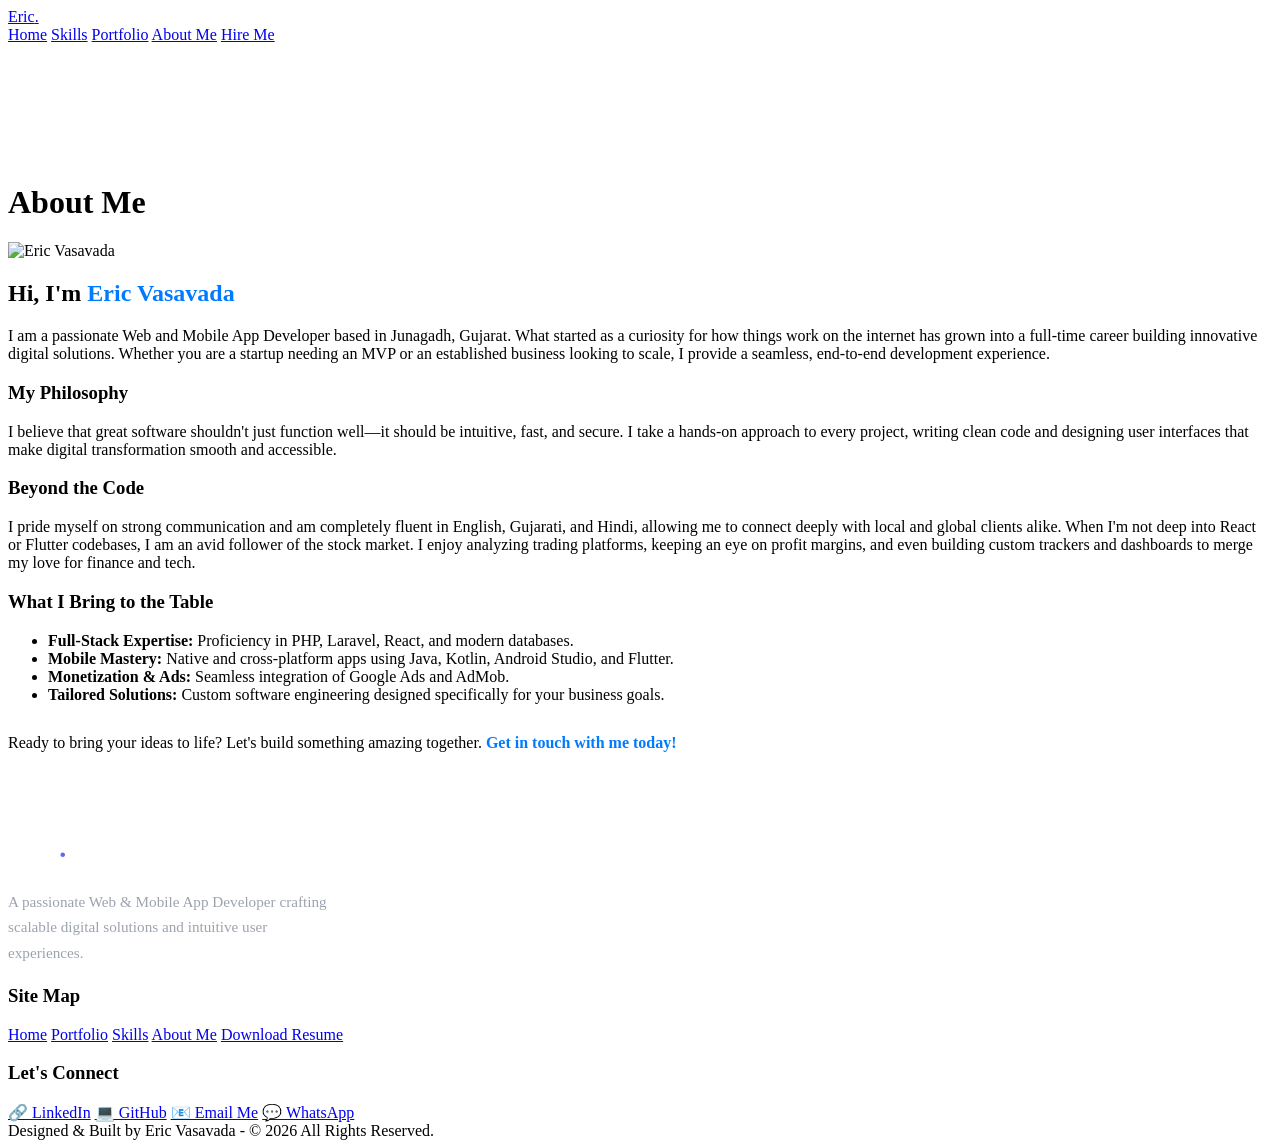
==== AboutMe.html @ 9f7b0acc "Add files via upload" ====
<!DOCTYPE html>
<html lang="en">

<head>
  <meta charset="UTF-8">
  <meta name="viewport" content="width=device-width, initial-scale=1.0">
  <title>About Me | Eric Vasavada</title>
  <link rel="icon" href="imgs/profile-pic.png" type="image/png">

  <link rel="stylesheet" href="assets/Style.css">

  <link rel="preconnect" href="https://fonts.googleapis.com">
  <link href="https://fonts.googleapis.com/css2?family=Inter:wght@300;400;600;800&display=swap" rel="stylesheet">

  <script src="https://cdnjs.cloudflare.com/ajax/libs/gsap/3.12.2/gsap.min.js"></script>
  <script src="https://cdnjs.cloudflare.com/ajax/libs/gsap/3.12.2/ScrollTrigger.min.js"></script>

</head>

<body>

  <header class="header">
    <div class="logo">
      <a href="/" class="text-logo">Eric<span class="highlight">.</span></a>
    </div>
    <nav class="nav-links">
      <a href="/" class="nav-button">Home</a>
      <a href="Skills.html" class="nav-button">Skills</a>
      <a href="Portfolio.html" class="nav-button">Portfolio</a>
      <a href="AboutMe.html" class="nav-button">About Me</a>
      <a href="ContactUs.html" class="contact-us-btn">Hire Me</a>
    </nav>
    <div class="menu-icon">
      <div class="bar"></div>
      <div class="bar"></div>
      <div class="bar"></div>
    </div>
  </header>

  <main>

    <header class="text-header" style="margin-top: 140px;">
      <h1>About Me</h1>
      <div class="underline"></div>
    </header>

    <section class="container about-wrapper" style="margin-bottom: 80px;">
      <div class="about-card personal-about-layout">

        <div class="profile-image-container">
          <img src="imgs/founder.jpg" alt="Eric Vasavada" class="founder-img">
        </div>

        <div style="text-align: left; width: 100%;">
          <h2 class="about-title">Hi, I'm <span style="color:var(--primary, #007bff)">Eric Vasavada</span></h2>

          <p class="about-text">
            I am a passionate Web and Mobile App Developer based in Junagadh, Gujarat. What started as a curiosity for
            how things work on the internet has grown into a full-time career building innovative digital solutions.
            Whether you are a startup needing an MVP or an established business looking to scale, I provide a seamless,
            end-to-end development experience.
          </p>

          <h3 class="sub-title">My Philosophy</h3>
          <p class="about-text">
            I believe that great software shouldn't just function well—it should be intuitive, fast, and secure. I take
            a hands-on approach to every project, writing clean code and designing user interfaces that make digital
            transformation smooth and accessible.
          </p>

          <h3 class="sub-title">Beyond the Code</h3>
          <p class="about-text">
            I pride myself on strong communication and am completely fluent in English, Gujarati, and Hindi, allowing me
            to connect deeply with local and global clients alike. When I'm not deep into React or Flutter codebases, I
            am an avid follower of the stock market. I enjoy analyzing trading platforms, keeping an eye on profit
            margins, and even building custom trackers and dashboards to merge my love for finance and tech.
          </p>

          <h3 class="sub-title">What I Bring to the Table</h3>
          <ul class="about-list">
            <li><strong>Full-Stack Expertise:</strong> Proficiency in PHP, Laravel, React, and modern databases.</li>
            <li><strong>Mobile Mastery:</strong> Native and cross-platform apps using Java, Kotlin, Android Studio, and
              Flutter.</li>
            <li><strong>Monetization & Ads:</strong> Seamless integration of Google Ads and AdMob.</li>
            <li><strong>Tailored Solutions:</strong> Custom software engineering designed specifically for your business
              goals.</li>
          </ul>

          <p class="about-text highlight-box" style="margin-top: 30px;">
            Ready to bring your ideas to life? Let's build something amazing together.
            <a href="ContactUs.html"
              style="color: var(--primary, #007bff); font-weight: bold; text-decoration: none;">Get in touch with me
              today!</a>
          </p>
        </div>

      </div>
    </section>

  </main>

  <footer class="footer" id="contact">
    <div class="footer-content">

      <!-- Left Column: Branding & Short Bio -->
      <div class="footer-left">
        <a href="/"
          style="font-size: 28px; font-weight: 800; color: #fff; text-decoration: none; margin-bottom: 15px; display: inline-block;">
          Eric<span style="color: var(--primary, #6366f1);">.</span>
        </a>
        <p
          style="color: var(--text-muted, #9ca3af); font-size: 0.95rem; max-width: 320px; line-height: 1.7; margin-top: 10px;">
          A passionate Web & Mobile App Developer crafting scalable digital solutions and intuitive user experiences.
        </p>
      </div>

      <!-- Center Column: Quick Links -->
      <div class="footer-center">
        <h3>Site Map</h3>
        <div class="footer-links">
          <a href="/" class="footer-link">Home</a>
          <a href="Portfolio.html" class="footer-link">Portfolio</a>
          <a href="Skills.html" class="footer-link">Skills</a>
          <a href="AboutMe.html" class="footer-link">About Me</a>
          <a href="Eric_Vasavada_CV.pdf" class="footer-link" target="_blank">Download Resume</a>
        </div>
      </div>

      <!-- Right Column: Social Links -->
      <div class="footer-right">
        <h3>Let's Connect</h3>
        <div class="footer-social">
          <a href="https://www.linkedin.com/in/ericvasavada/" target="_blank" class="footer-link">🔗 LinkedIn</a>
          <a href="https://github.com/Eric043" target="_blank" class="footer-link">💻 GitHub</a>
          <a href="mailto:ericvasavada84@gmail.com" class="footer-link">📧 Email Me</a>
          <a href="https://wa.me/919106899603" target="_blank" class="footer-link">💬 WhatsApp</a>
        </div>
      </div>

    </div>

    <!-- Bottom Copyright -->
    <div class="footer-bottom">
      <span>Designed & Built by Eric Vasavada - © 2026 All Rights Reserved.</span>
    </div>
  </footer>

  <script src="assets/Header.js"></script>
  <script>
    document.addEventListener("DOMContentLoaded", () => {
      // Smooth fade in for the personal profile card
      gsap.from(".about-card", {
        y: 40, opacity: 0, duration: 1, ease: "power2.out"
      });
      // Slight delay for the image
      gsap.from(".profile-image-container", {
        scale: 0.8, opacity: 0, duration: 1, delay: 0.2, ease: "back.out(1.7)"
      });
    });
  </script>

</body>

</html>
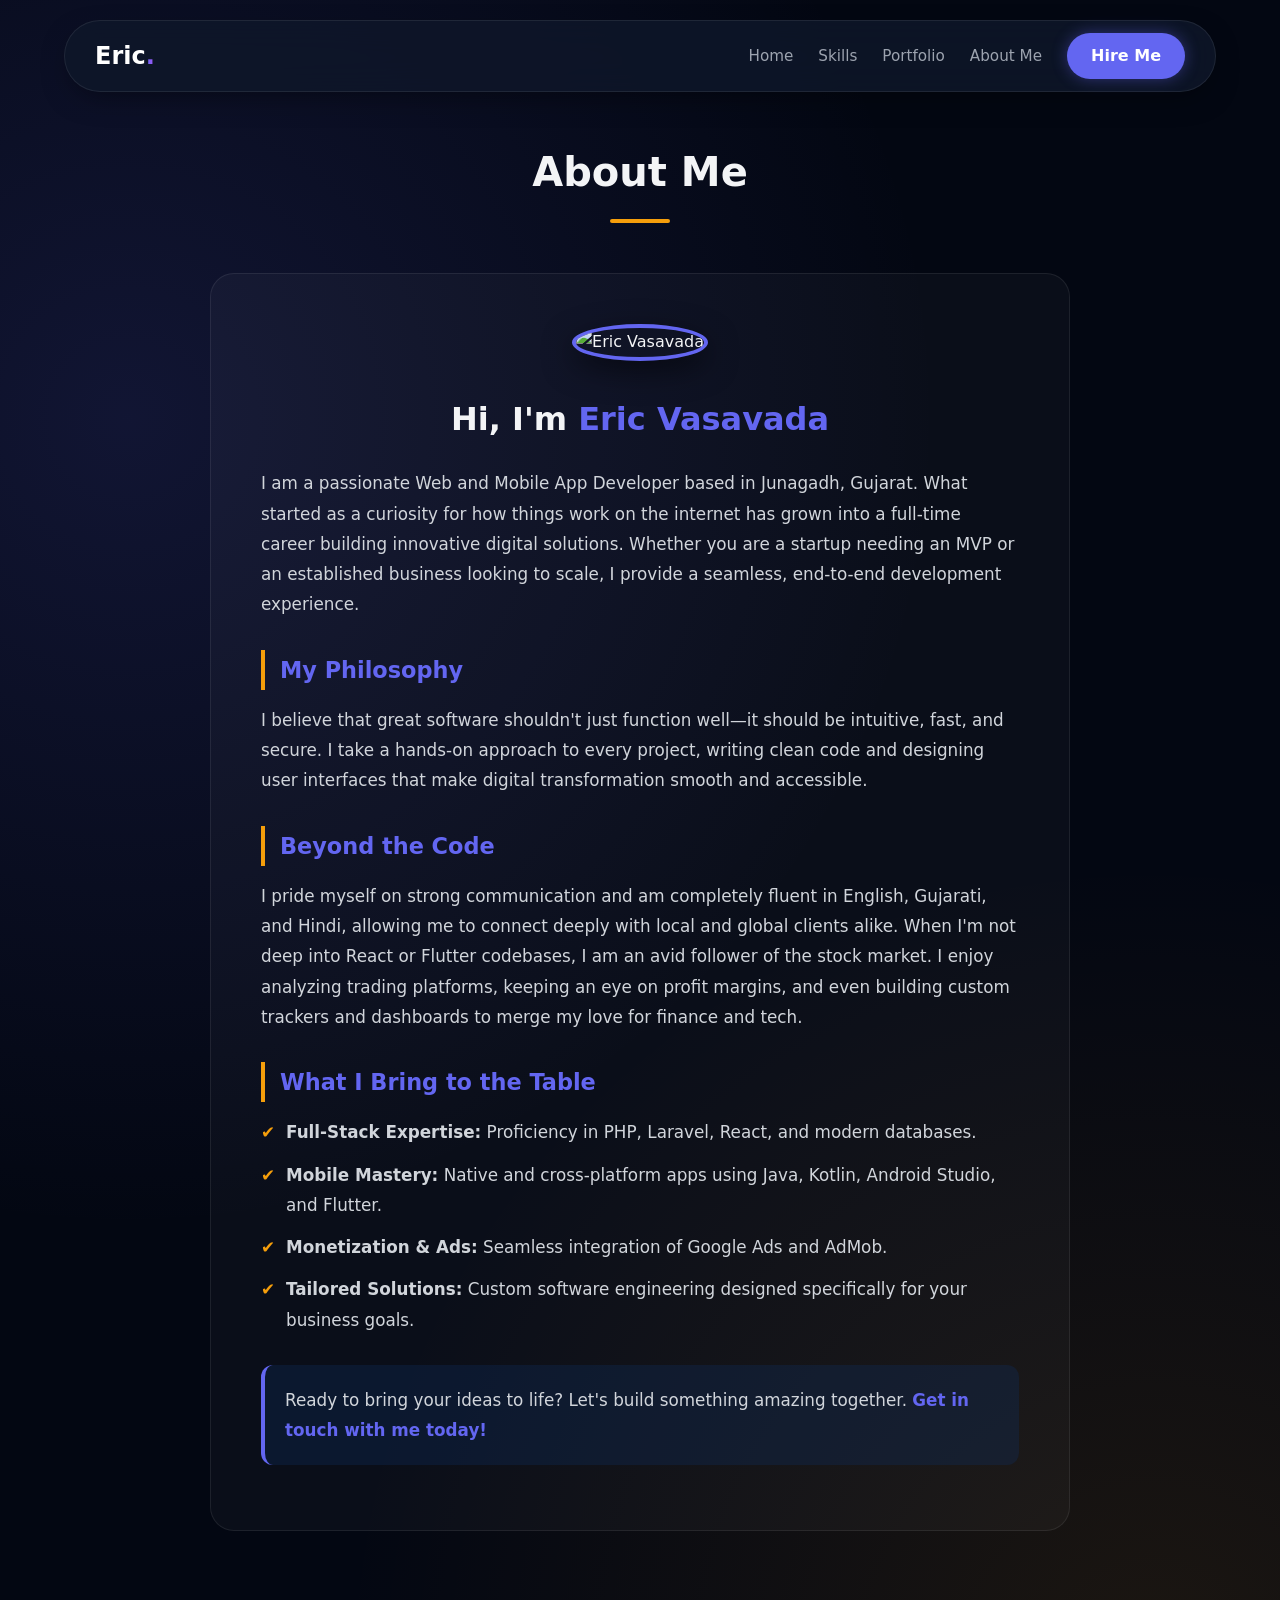
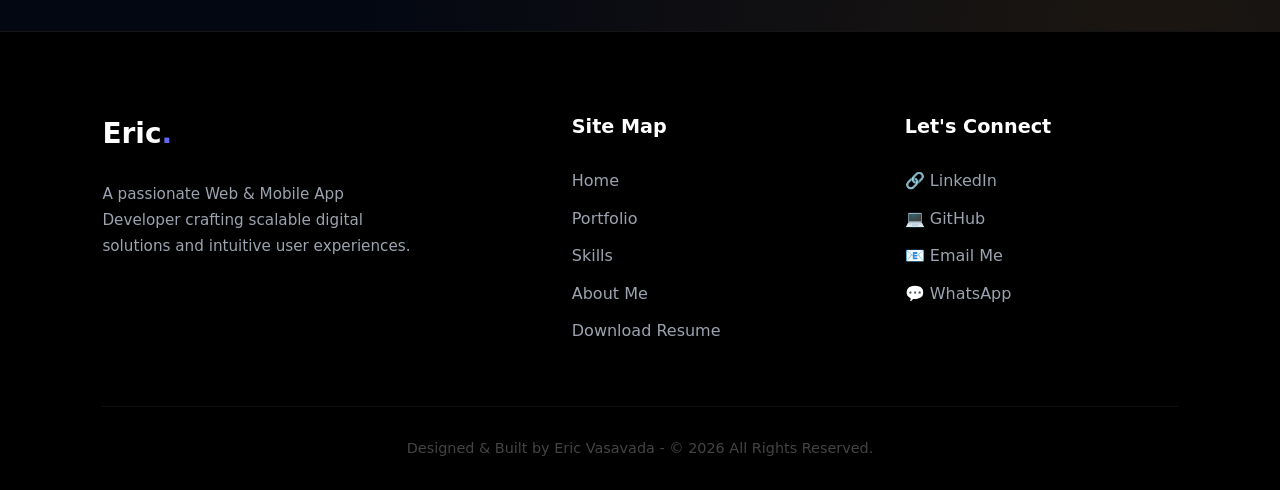
==== commit 985b879d: "Update AboutMe.html" ====
--- a/AboutMe.html
+++ b/AboutMe.html
@@ -122,7 +122,7 @@
           <a href="Portfolio.html" class="footer-link">Portfolio</a>
           <a href="Skills.html" class="footer-link">Skills</a>
           <a href="AboutMe.html" class="footer-link">About Me</a>
-          <a href="Eric_Vasavada_CV.pdf" class="footer-link" target="_blank">Download Resume</a>
+       <a href="CV-EricVasavada.pdf" class="footer-link" target="_blank">Download Resume</a>
         </div>
       </div>
 
@@ -161,4 +161,4 @@
 
 </body>
 
-</html>+</html>
--- a/assets/Style.css
+++ b/assets/Style.css
@@ -0,0 +1,270 @@
+/* --- 1. MODERN VARIABLES (Theme Engine) --- */
+:root {
+  --bg-deep: #030712;       /* Deepest Navy/Black */
+  --bg-card: rgba(255, 255, 255, 0.03);
+  --primary: #6366f1;       /* Indigo Glow */
+  --accent: #f59e0b;        /* Amber/Orange */
+  --text-main: #f3f4f6;     /* White-ish */
+  --text-muted: #9ca3af;    /* Grey */
+  --text-body: #d1d5db;     /* Light Grey for paragraphs */
+  --glass-border: rgba(255, 255, 255, 0.08);
+  --border-light: rgba(255, 255, 255, 0.1);
+  --shadow-sm: 0 4px 6px rgba(0,0,0,0.1);
+  --shadow-lg: 0 10px 30px rgba(0,0,0,0.5);
+  --font-main: 'Inter', system-ui, -apple-system, sans-serif;
+}
+
+/* --- 2. RESET & BASE --- */
+* { margin: 0; padding: 0; box-sizing: border-box; }
+html { scroll-behavior: smooth; }
+
+body {
+  font-family: var(--font-main);
+  background-color: var(--bg-deep);
+  color: var(--text-main);
+  line-height: 1.6;
+  overflow-x: hidden;
+  background-image: 
+    radial-gradient(circle at 10% 20%, rgba(99, 102, 241, 0.15) 0%, transparent 40%),
+    radial-gradient(circle at 90% 80%, rgba(245, 158, 11, 0.1) 0%, transparent 40%);
+}
+
+a { text-decoration: none; }
+
+/* --- 3. HEADER & LOGO --- */
+.header {
+  position: fixed;
+  top: 20px;
+  left: 50%;
+  transform: translateX(-50%);
+  width: 90%;
+  max-width: 1200px;
+  padding: 12px 30px;
+  background: rgba(15, 23, 42, 0.85);
+  backdrop-filter: blur(16px);
+  -webkit-backdrop-filter: blur(16px);
+  border: 1px solid var(--glass-border);
+  border-radius: 100px;
+  display: flex;
+  justify-content: space-between;
+  align-items: center;
+  z-index: 1000;
+  box-shadow: 0 10px 30px -10px rgba(0,0,0,0.5);
+}
+
+.text-logo { font-size: 24px; font-weight: 800; color: #fff; transition: 0.3s; }
+.text-logo .highlight { color: var(--primary); }
+
+.nav-links { display: flex; gap: 25px; align-items: center; }
+
+.nav-button {
+  color: var(--text-muted);
+  font-weight: 500;
+  font-size: 0.95rem;
+  transition: 0.3s;
+}
+
+.nav-button:hover, .nav-button.active { color: var(--text-main); }
+
+.contact-us-btn {
+  background: var(--primary);
+  color: white;
+  padding: 10px 24px;
+  border-radius: 50px;
+  font-weight: 600;
+  transition: 0.3s;
+  box-shadow: 0 0 15px rgba(99, 102, 241, 0.4);
+}
+
+.contact-us-btn:hover { background: #4f46e5; transform: scale(1.05); }
+
+.menu-icon { display: none; }
+
+/* --- 4. HERO SECTION --- */
+.hero {
+  min-height: 100vh;
+  display: flex;
+  align-items: center;
+  justify-content: center;
+  padding: 120px 8%;
+  gap: 50px;
+}
+
+.hero-content { flex: 1; max-width: 600px; }
+.hero-image { flex: 1; display: flex; justify-content: center; }
+.hero-image img { width: 100%; max-width: 500px; animation: float 6s ease-in-out infinite; }
+
+@keyframes float { 0%, 100% { transform: translateY(0); } 50% { transform: translateY(-20px); } }
+
+.hero-title { font-size: clamp(2.5rem, 5vw, 4.5rem); font-weight: 800; line-height: 1.1; margin-bottom: 20px; }
+.highlight { background: linear-gradient(90deg, var(--primary), #a855f7); -webkit-background-clip: text; -webkit-text-fill-color: transparent; }
+.hero-text { color: var(--text-muted); font-size: 1.1rem; margin-bottom: 30px; }
+.hero-button { display: inline-block; background: white; color: black; padding: 16px 32px; border-radius: 12px; font-weight: 700; transition: 0.3s; }
+.hero-button:hover { transform: translateY(-3px); box-shadow: 0 10px 20px rgba(255,255,255,0.2); }
+
+/* --- 5. HEADERS & TITLES --- */
+.text-header { text-align: center; margin: 100px 0 50px; }
+.text-header h1 { font-size: 2.5rem; font-weight: 700; }
+.underline { width: 60px; height: 4px; background: var(--accent); margin: 15px auto; border-radius: 10px; }
+
+/* --- 6. HOME PAGE: CARDS, STRIPS, SLIDER --- */
+.card-container { display: grid; grid-template-columns: repeat(auto-fit, minmax(280px, 1fr)); gap: 30px; padding: 0 8%; margin-bottom: 50px; }
+.card { background: var(--bg-card); border: 1px solid var(--glass-border); padding: 40px; border-radius: 24px; transition: 0.4s cubic-bezier(0.25, 0.46, 0.45, 0.94); text-align: center; }
+.card:hover { background: rgba(255, 255, 255, 0.06); border-color: var(--primary); transform: translateY(-10px); }
+.card-img { height: 60px; margin-bottom: 20px; filter: drop-shadow(0 0 8px rgba(255,255,255,0.2)); }
+.card-title { font-size: 1.3rem; margin-bottom: 10px; }
+.card-description { color: var(--text-muted); font-size: 0.9rem; }
+
+.tech-slider-container { padding: 50px 0; overflow: hidden; mask-image: linear-gradient(to right, transparent, black 15%, black 85%, transparent); -webkit-mask-image: linear-gradient(to right, transparent, black 15%, black 85%, transparent); }
+.tech-slider { display: flex; gap: 70px; animation: scroll 30s linear infinite; }
+.tech-item img, .tech-img { height: 120px; width: auto; filter: grayscale(1) invert(1); mix-blend-mode: screen; opacity: 0.7; transition: 0.3s; }
+.tech-item:hover img, .tech-item:hover .tech-img { opacity: 1; transform: scale(1.15); }
+
+@keyframes scroll { from { transform: translateX(0); } to { transform: translateX(-50%); } }
+
+.full-feature-strip { padding: 80px 0; margin-bottom: 80px; color: white; background: rgba(0,0,0,0.2); }
+.feature-inner { max-width: 1200px; margin: 0 auto; padding: 0 20px; }
+.white-header h1 { color: white !important; }
+.feature-row { display: flex; justify-content: space-between; align-items: flex-start; gap: 40px; margin-top: 60px; flex-wrap: wrap; }
+.feature-minimal { flex: 1; min-width: 200px; text-align: center; }
+.icon-circle { width: 90px; height: 90px; background: white; border-radius: 50%; display: flex; align-items: center; justify-content: center; margin: 0 auto 25px; box-shadow: 0 10px 20px rgba(0,0,0,0.2); transition: 0.3s; }
+.feature-minimal:hover .icon-circle { transform: scale(1.1); box-shadow: 0 15px 30px rgba(0,0,0,0.3); }
+.feature-icon { width: 45px; height: 45px; object-fit: contain; }
+.feat-title { font-size: 1.3rem; font-weight: 700; margin-bottom: 10px; color: white; }
+.feat-desc { font-size: 0.95rem; color: rgba(255, 255, 255, 0.7); line-height: 1.6; }
+
+.choose-container { display: grid; grid-template-columns: repeat(auto-fit, minmax(250px, 1fr)); gap: 25px; padding: 0 8%; margin-bottom: 80px; }
+.feature-item { background: linear-gradient(180deg, rgba(255,255,255,0.03) 0%, transparent 100%); padding: 30px; border-radius: 20px; border: 1px solid var(--glass-border); text-align: center; transition: 0.3s; }
+.feature-item:hover { border-color: var(--accent); }
+.feature-title { font-size: 1.2rem; margin-bottom: 10px; color: var(--text-main); }
+
+/* --- 7. ABOUT ME PAGE --- */
+.container { max-width: 1200px; margin: 0 auto; padding: 0 20px; }
+.about-wrapper { max-width: 900px; margin: 0 auto; }
+.about-card { background: var(--bg-card); border: 1px solid var(--glass-border); border-radius: 24px; padding: 50px; line-height: 1.8; text-align: left; }
+.personal-about-layout { display: flex; flex-direction: column; align-items: center; gap: 30px; }
+.profile-image-container img { border-radius: 50%; width: 180px; height: 180px; object-fit: cover; border: 4px solid var(--primary); box-shadow: var(--shadow-lg); }
+
+.about-title { font-size: 2rem; margin-bottom: 20px; color: var(--text-main); text-align: center; }
+.sub-title { font-size: 1.4rem; margin-top: 30px; margin-bottom: 15px; color: var(--primary); font-weight: 700; border-left: 4px solid var(--accent); padding-left: 15px; }
+.about-text { font-size: 1.05rem; color: var(--text-body); margin-bottom: 15px; }
+
+.about-list { list-style: none; padding-left: 0; margin-bottom: 30px; }
+.about-list li { font-size: 1.05rem; color: var(--text-body); margin-bottom: 12px; padding-left: 25px; position: relative; }
+.about-list li::before { content: "✔"; color: var(--accent); position: absolute; left: 0; font-weight: bold; }
+
+.highlight-box { background: rgba(15, 47, 99, 0.3); padding: 20px; border-radius: 12px; border-left: 4px solid var(--primary); font-weight: 500; }
+
+/* --- 8. SKILLS PAGE --- */
+.skills-wrapper { max-width: 1000px; margin: 0 auto 80px auto; display: grid; grid-template-columns: 1fr 1fr; gap: 30px; padding: 0 20px; }
+.skill-category { background-color: var(--bg-card); border: 1px solid var(--glass-border); border-radius: 16px; padding: 30px; box-shadow: var(--shadow-sm); }
+.skill-category h2 { font-size: 1.5rem; color: var(--primary); margin-bottom: 25px; border-bottom: 1px solid var(--border-light); padding-bottom: 10px; display: flex; align-items: center; gap: 10px; }
+.skill-item { margin-bottom: 20px; }
+.skill-info { display: flex; justify-content: space-between; margin-bottom: 8px; font-weight: 600; color: #fff; }
+
+.progress-bg { width: 100%; height: 10px; background-color: #333; border-radius: 5px; overflow: hidden; }
+.progress-bar { height: 100%; background-color: var(--primary); border-radius: 5px; width: 0%; }
+
+.soft-skills-container { display: flex; flex-wrap: wrap; gap: 12px; }
+.soft-skill-tag { background: rgba(0,0,0,0.5); color: #ddd; padding: 8px 16px; border-radius: 20px; font-size: 0.9rem; border: 1px solid var(--glass-border); transition: 0.3s; }
+.soft-skill-tag:hover { background: var(--primary); color: #fff; border-color: var(--primary); transform: translateY(-2px); }
+
+/* --- 9. PORTFOLIO COLLAGE & MODAL --- */
+.filter-container { display: flex; justify-content: center; gap: 15px; margin-bottom: 20px; flex-wrap: wrap; }
+.filter-btn { background: transparent; border: 2px solid var(--glass-border); color: #fff; padding: 10px 24px; border-radius: 30px; cursor: pointer; font-weight: 600; transition: 0.3s; }
+.filter-btn.active, .filter-btn:hover { background: var(--primary); border-color: var(--primary); }
+
+.portfolio-grid { display: grid; grid-template-columns: repeat(auto-fill, minmax(320px, 1fr)); gap: 24px; margin-top: 40px; }
+.portfolio-item { position: relative; border-radius: 12px; overflow: hidden; cursor: pointer; height: 280px; background: #2a2a2a; box-shadow: var(--shadow-sm); }
+.portfolio-item img { width: 100%; height: 100%; object-fit: cover; object-position: top; transition: transform 0.5s cubic-bezier(0.25, 0.46, 0.45, 0.94); }
+.portfolio-overlay { position: absolute; inset: 0; background: linear-gradient(to top, rgba(0,0,0,0.9) 0%, rgba(0,0,0,0.2) 100%); opacity: 0; display: flex; flex-direction: column; justify-content: flex-end; padding: 24px; transition: opacity 0.3s ease; color: white; }
+
+.portfolio-item:hover img { transform: scale(1.08); }
+.portfolio-item:hover .portfolio-overlay { opacity: 1; }
+
+.overlay-title { font-size: 1.5rem; font-weight: 800; margin-bottom: 5px; }
+.overlay-subtitle { font-size: 0.9rem; color: #aaa; text-transform: uppercase; letter-spacing: 1px; }
+
+.modal { display: none; position: fixed; z-index: 2000; inset: 0; background-color: rgba(0, 0, 0, 0.9); backdrop-filter: blur(8px); overflow-y: auto; padding: 40px 20px; }
+.modal-content { background-color: #1e1e1e; margin: 0 auto; width: 100%; max-width: 900px; border-radius: 16px; position: relative; color: white; box-shadow: var(--shadow-lg); overflow: hidden; animation: modalFadeIn 0.4s ease-out forwards; }
+@keyframes modalFadeIn { from { opacity: 0; transform: translateY(30px); } to { opacity: 1; transform: translateY(0); } }
+
+.close-btn { position: absolute; top: 15px; right: 25px; color: white; font-size: 36px; font-weight: bold; cursor: pointer; z-index: 10; background: rgba(0,0,0,0.5); width: 40px; height: 40px; display: flex; align-items: center; justify-content: center; border-radius: 50%; transition: 0.2s; }
+.close-btn:hover { background: rgba(255,0,0,0.8); }
+
+.modal-image-wrapper { width: 100%; height: 50vh; overflow-y: auto; background: #000; }
+.modal-image-wrapper img { width: 100%; height: auto; display: block; }
+.modal-image-wrapper::-webkit-scrollbar { width: 8px; }
+.modal-image-wrapper::-webkit-scrollbar-track { background: #111; }
+.modal-image-wrapper::-webkit-scrollbar-thumb { background: var(--primary); border-radius: 4px; }
+
+.modal-details { padding: 40px; }
+.modal-title { font-size: 2rem; margin-bottom: 10px; }
+.modal-tech { color: var(--primary); font-weight: 600; font-size: 1.1rem; margin-bottom: 20px; }
+.modal-features { margin-bottom: 30px; padding-left: 20px; }
+.modal-features li { margin-bottom: 8px; font-size: 1.05rem; color: #ddd; }
+.modal-btn { display: inline-block; padding: 12px 28px; background: var(--primary); color: white; border-radius: 8px; font-weight: 600; transition: 0.3s; }
+.modal-btn:hover { background: #4f46e5; transform: translateY(-2px); }
+
+/* --- 10. CONTACT ME PAGE --- */
+.contact-wrapper { max-width: 1000px; margin: 0 auto; padding: 0 20px 80px; display: flex; justify-content: center; }
+.contact-card-centered { background: var(--bg-card); padding: 60px 40px; border-radius: 24px; border: 1px solid var(--border-light); box-shadow: var(--shadow-lg); text-align: center; max-width: 600px; width: 100%; }
+.contact-title { font-size: 2rem; color: var(--primary); margin-bottom: 15px; }
+.contact-desc { color: var(--text-body); margin-bottom: 40px; font-size: 1.1rem; }
+
+.contact-details-row { display: flex; justify-content: center; gap: 30px; margin-bottom: 30px; flex-wrap: wrap; }
+.detail-box { padding: 15px 25px; border-radius: 12px; border: 1px solid var(--glass-border); display: flex; align-items: center; gap: 10px; transition: 0.3s; }
+.detail-box:hover { border-color: var(--primary); transform: translateY(-3px); }
+.detail-icon { font-size: 1.2rem; }
+.detail-box a { color: var(--text-main); font-weight: 500; font-size: 1rem; }
+
+.divider { height: 1px; background: var(--glass-border); width: 100%; margin: 30px 0; }
+.whatsapp-btn-large { display: inline-flex; align-items: center; justify-content: center; gap: 12px; background-color: #25D366; color: white; padding: 16px 40px; border-radius: 50px; font-weight: 700; font-size: 1.1rem; transition: 0.3s; box-shadow: 0 10px 20px rgba(37, 211, 102, 0.3); }
+.whatsapp-btn-large:hover { transform: translateY(-3px) scale(1.02); box-shadow: 0 15px 30px rgba(37, 211, 102, 0.4); }
+
+/* --- 11. FOOTER --- */
+.footer { background: #000; border-top: 1px solid var(--glass-border); padding: 80px 8% 30px; margin-top: 100px; }
+.footer-content { display: grid; grid-template-columns: 1.5fr 1fr 1fr; gap: 60px; margin-bottom: 50px; }
+.footer h3 { color: white; margin-bottom: 25px; font-size: 1.2rem; }
+.footer-link { display: block; color: var(--text-muted); margin-bottom: 12px; transition: 0.2s; }
+.footer-link:hover { color: var(--primary); padding-left: 5px; }
+.footer-bottom { text-align: center; color: #444; font-size: 0.9rem; border-top: 1px solid #111; padding-top: 30px; }
+
+/* --- 12. RESPONSIVE & MOBILE MENU --- */
+@media (max-width: 900px) {
+  .hero { flex-direction: column; text-align: center; padding-top: 140px; }
+  .hero-title { font-size: 2.8rem; }
+  .header { width: 95%; padding: 10px 20px; }
+  .footer-content { grid-template-columns: 1fr; gap: 40px; text-align: center; }
+  
+  .skills-wrapper { grid-template-columns: 1fr; }
+  .about-card { padding: 30px 20px; }
+  .about-title { font-size: 1.6rem; }
+  .tech-slider { gap: 40px; }
+  .tech-item img, .tech-img { height: 100px; }
+  .feature-row { flex-direction: column; align-items: center; }
+
+  /* Mobile Menu */
+  .menu-icon { display: flex; flex-direction: column; gap: 6px; cursor: pointer; z-index: 1001; }
+  .bar { width: 25px; height: 3px; background-color: var(--primary); border-radius: 2px; transition: 0.3s; }
+  .nav-links { display: none; }
+  
+  .nav-links.active {
+    display: flex; flex-direction: column; position: absolute; top: 100%; left: 0; width: 100%; margin-top: 15px;
+    background: rgba(15, 23, 42, 0.85); backdrop-filter: blur(16px);
+    border: 1px solid white; border-radius: 24px; box-shadow: 0 20px 40px rgba(0,0,0,0.1);
+    padding: 40px; gap: 20px; text-align: center; animation: slideDown 0.3s ease-out forwards;
+  }
+  
+  @keyframes slideDown { from { opacity: 0; transform: translateY(-10px); } to { opacity: 1; transform: translateY(0); } }
+  
+  .contact-us-btn { display: block; width: 100%; text-align: center; }
+  .menu-icon.open .bar:nth-child(1) { transform: rotate(45deg) translate(5px, 6px); }
+  .menu-icon.open .bar:nth-child(2) { opacity: 0; }
+  .menu-icon.open .bar:nth-child(3) { transform: rotate(-45deg) translate(5px, -6px); }
+}
+
+@media (max-width: 600px) {
+  .contact-details-row { flex-direction: column; gap: 15px; }
+  .whatsapp-btn-large { width: 100%; }
+}
